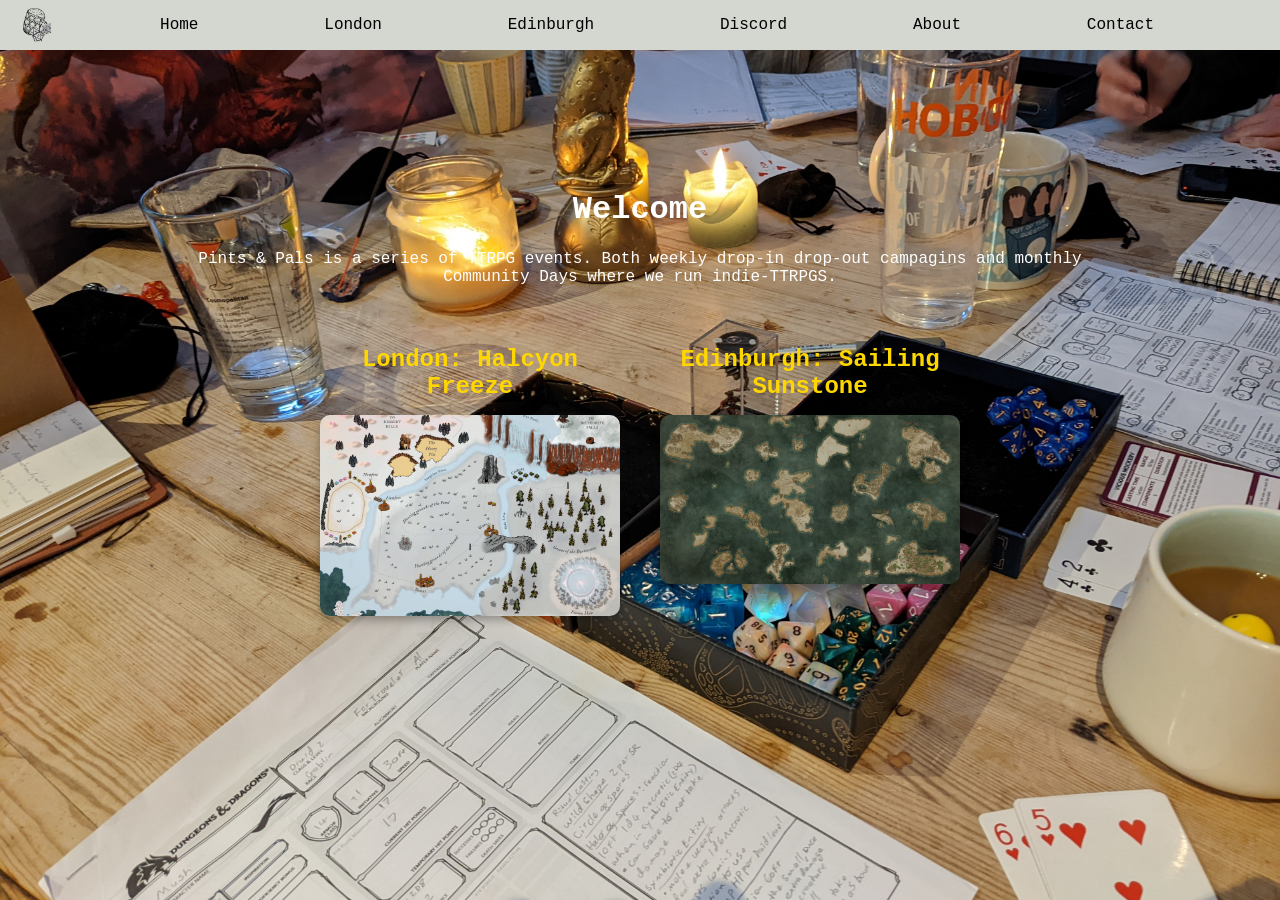
==== index.html @ a2d8130f "Update index.html adding PWA" ====
<!DOCTYPE html>
<html>
<head>
<meta name="viewport" content="width=device-width, initial-scale=1.0">
<meta charset="UTF-8">
<title>Home</title>
<link rel="stylesheet" href="style.css">

<link rel="manifest" href="manifest.json">
<meta name="theme-color" content="#D3D7CF">
</head>
<body>

<nav>
<div class="nav-container">
<div class="logo">
  <a href="index.html">
    <img src="logo.png" alt="Pints & Pals">
  </a>
</div>
<div class="menu-toggle" onclick="toggleMenu()">☰</div>
<ul class="nav-links" id="nav-links">
<li><a href="index.html">Home</a></li>
<li><a href="subpage.html">London</a></li>
<li><a href="Edi.html">Edinburgh</a></li>   
<li><a href="https://discord.gg/hZmJEGJ63Q" target="_blank">Discord</a></li>
<li><a href="about.html">About</a></li>
<li><a href="contact.html">Contact</a></li>
</ul>
</div>
</nav>

<div class="container">
<h1>Welcome</h1><p>Pints & Pals is a series of TTRPG events. Both weekly drop-in drop-out campagins and monthly Community Days where we run indie-TTRPGS.</p>
<div class="image-section">
  <div class="image-card">
    <h2><a href="subpage.html">London: Halcyon Freeze</a></h2>
    <a href="subpage.html"><img src="Pink_River.jpg" alt="London"></a>
  </div>
  <div class="image-card">
    <h2><a href="Edi.html">Edinburgh: Sailing Sunstone</a></h2>
    <a href="Edi.html"><img src="Sunstone.jpg" alt="Edinburgh"></a>
  </div>
</div>
<script src="menu.js"></script>

    <script>
if ("serviceWorker" in navigator) {
  navigator.serviceWorker.register("service-worker.js")
    .then(() => console.log("Service Worker Registered"));
}
</script>
</body>
</html>
---- style.css ----
body{
margin:0;
font-family:Courier New, monospace;
background-image:url("Background.jpg");
background-size:cover;
background-position:center;
background-attachment:fixed;
color:white;
}

nav{
background:#D3D7CF;
}

.nav-container{
display:flex;
align-items:center;
justify-content:space-between;
position:relative;
height:50px;
padding:0 20px;
}

/* Logo on left */

.logo{
display:flex;
align-items:center;
}
.logo img{
height:40px;
width:auto;
display:block;
}

/* Navigation links */

.nav-links{
list-style:none;
display:flex;
justify-content:space-evenly;
width:100%;
margin:0;
padding:0;
}

.nav-links a{
text-decoration:none;
color:black;
padding:14px 20px;
display:flex;
align-items:center;
transition:0.3s;
}

.nav-links a:hover{
background:#fb5a48;
}

@keyframes fadeIn{
from{opacity:0; transform:translateY(20px);}
to{opacity:1; transform:translateY(0);}
}

input, textarea{
width:260px;
padding:10px;
margin:10px;
border:none;
border-radius:4px;
}

button{
padding:10px 20px;
border:none;
background:#FA8CED;
cursor:pointer;
border-radius:5px;
}

.menu-toggle {
  display: none; /* hide on desktop */
}

@media (max-width: 768px) {
  .menu-toggle {
    display: block; /* show on mobile */
  }

  .nav-links {
    display: none;
    flex-direction: column;
    background: #D3D7CF;
    position: absolute;
    top: 50px;
    left: 0;
    width: 100%;
  }

  .nav-links.active {
    display: flex;
  }



}
.container{
padding:120px 20px;
text-align:center;
max-width:900px;
margin:auto;
animation:fadeIn 1.2s ease;

}
.blog-posts {
  margin-top: 40px;
  text-align: center;
}

.blog-posts .post {
  background: rgba(0,0,0,0.6); 
  padding: 20px;
  margin-bottom: 20px;
  border-radius: 10px;
  box-shadow: 0 4px 8px rgba(0,0,0,0.3);
  animation: fadeIn 1s ease;
}

.blog-posts .post h2 {
  margin-top: 0;
  color: #FFD700; 
}

.blog-posts .post p {
  color: #fff;
  line-height: 1.5;
}

/* Expandable Image Styles */
.expandable-image img {
  width: 100%;
  max-width: 600px;
  cursor: pointer;
  border-radius: 8px;
  margin: 20px 0;
  transition: transform 0.3s;
}

.expandable-image img:hover {
  transform: scale(1.05);
}
.expandable-images-container {
  display: flex;             /* puts images in a row */
  justify-content: center;   /* center them horizontally */
  gap: 20px;                 /* space between images */
  flex-wrap: wrap;           /* stack on smaller screens */
  margin: 20px 0;
}

.expandable-images-container .expandable-image img {
  width: 300px;              /* adjust size as needed */
  height: auto;
  border-radius: 8px;
  cursor: pointer;
  transition: transform 0.3s;
}

.expandable-images-container .expandable-image img:hover {
  transform: scale(1.05);
}

.modal {
  display: none; 
  position: fixed;
  z-index: 1000; 
  padding-top: 60px;
  left: 0;
  top: 0;
  width: 100%; 
  height: 100%; 
  overflow: auto; 
  background-color: rgba(0,0,0,0.8);
}

.modal-content {
  margin: auto;
  display: block;
  max-width: 90%;
  max-height: 90%;
  border-radius: 8px;
}

.close {
  position: absolute;
  top: 20px;
  right: 35px;
  color: #fff;
  font-size: 40px;
  font-weight: bold;
  cursor: pointer;
}
/* home page maps */
.image-section {
  display: flex;
  justify-content: center; 
  gap: 40px;               
  margin: 40px 20px;       
  flex-wrap: wrap;          
}

.image-card {
  text-align: center;
  max-width: 300px;
}

.image-card h2 {
  margin-bottom: 15px;
  /* remove color here if you want to apply it only to links */
}

.image-card h2 a {
  color: #FFD700;       /* gold for links */
  text-decoration: none; /* removes underline */
}

.image-card h2 a:hover {
  text-decoration: underline; /* optional hover effect */
}

.image-card img {
  width: 100%;             
  height: auto;
  border-radius: 10px;     
  box-shadow: 0 4px 10px rgba(0,0,0,0.3);
  transition: transform 0.3s;
}

.image-card img:hover {
  transform: scale(1.05);
}


.team-section {
  display: flex;
  justify-content: center; 
  gap: 30px;               
  margin: 60px 20px;       
  flex-wrap: wrap;          
}

.team-card {
  background: rgba(0,0,0,0.6); 
  border-radius: 10px;
  padding: 20px;
  text-align: center;
  max-width: 250px;           
  box-shadow: 0 4px 10px rgba(0,0,0,0.3);
  transition: transform 0.3s;
}

.team-card:hover {
  transform: scale(1.03);     
}

.team-card img {
  width: 100%;
  height: auto;
  border-radius: 10px;
  margin-bottom: 15px;
}

.team-card h3 {
  margin: 10px 0 5px;
  color: #FFD700;            
}

.team-card p {
  color: #fff;
  font-size: 0.9rem;
  line-height: 1.4;
}

/* Responsive: stack cards on narrow screens */
@media (max-width: 800px) {
  .team-section {
    flex-direction: column;
    align-items: center;
  }
}



/* map embeds */
.post iframe {
  width: 100%;
  height: 400px;
  border: none;
  border-radius: 8px;
  margin-top: 10px;
}
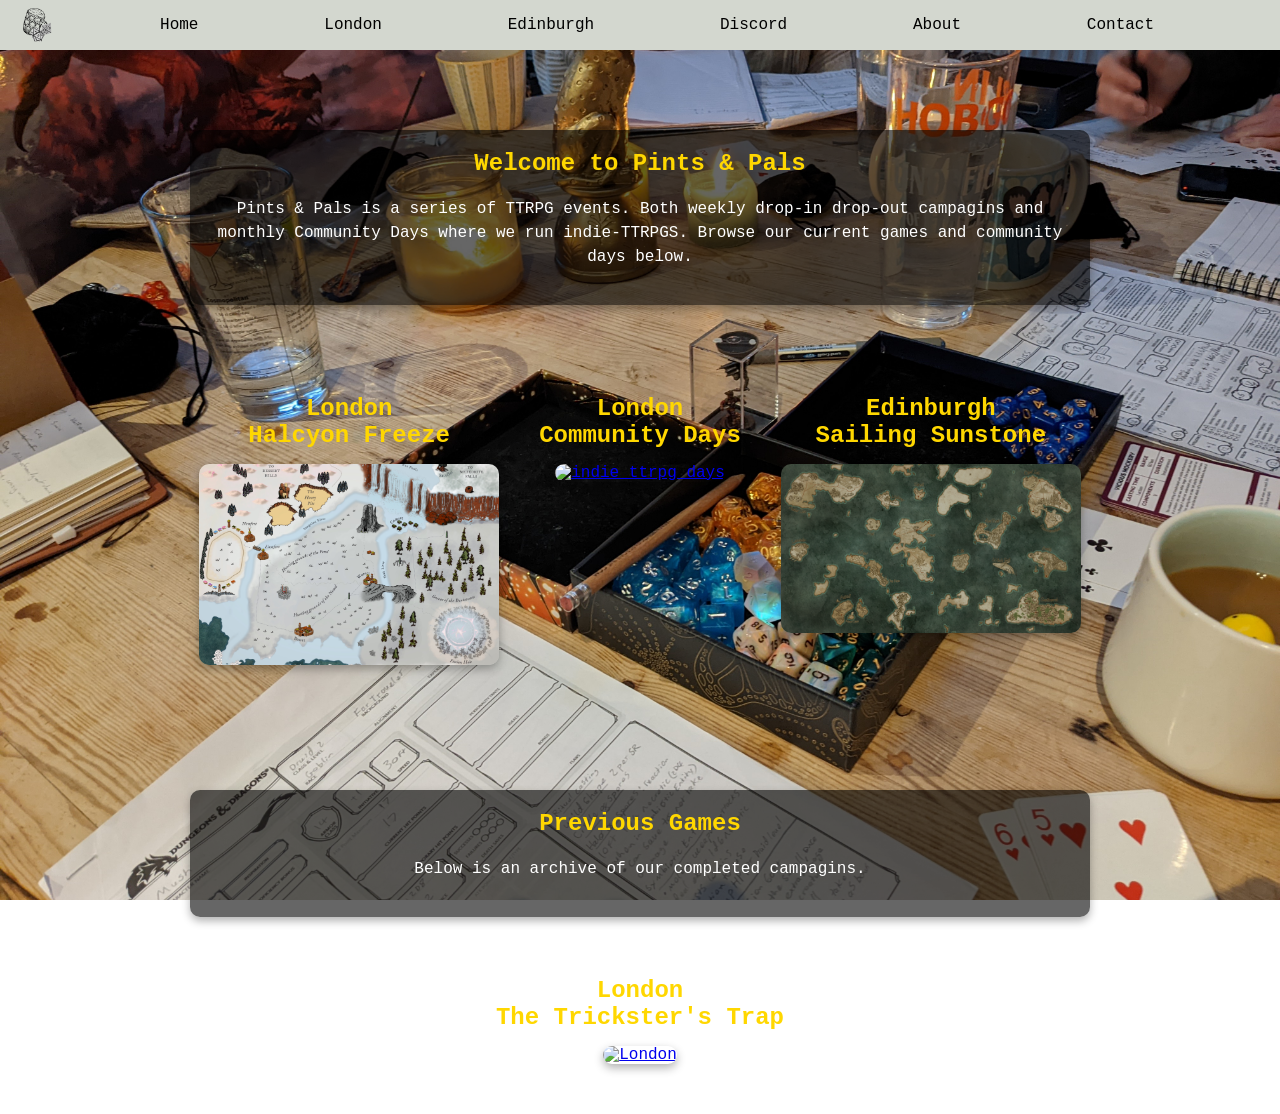
==== commit 3ba471c5: "Update index.html" ====
--- a/index.html
+++ b/index.html
@@ -21,7 +21,17 @@
 <div class="menu-toggle" onclick="toggleMenu()">☰</div>
 <ul class="nav-links" id="nav-links">
 <li><a href="index.html">Home</a></li>
-<li><a href="subpage.html">London</a></li>
+
+<li class="dropdown">
+<a href="#" onclick="toggleDropdown(event)">London</a>
+
+<ul class="dropdown-menu" id="london-menu">
+<li><a href="subpage.html">Halcyon Freeze</a></li>
+<li><a href="Trickster.html">The Trickster's Trap</a></li>
+<li><a href="community days.html">Community Days</a></li>
+</ul>
+</li>
+    
 <li><a href="Edi.html">Edinburgh</a></li>   
 <li><a href="https://discord.gg/hZmJEGJ63Q" target="_blank">Discord</a></li>
 <li><a href="about.html">About</a></li>
@@ -30,16 +40,41 @@
 </div>
 </nav>
 
+
+
+
 <div class="container">
-<h1>Welcome</h1><p>Pints & Pals is a series of TTRPG events. Both weekly drop-in drop-out campagins and monthly Community Days where we run indie-TTRPGS.</p>
+<div class="blog-posts">
+    <div class="post">
+      <h2>Welcome to Pints & Pals</h2>
+      <p>Pints & Pals is a series of TTRPG events. Both weekly drop-in drop-out campagins and monthly Community Days where we run indie-TTRPGS. Browse our current games and community days below.</p>
+    </div>
+</div>   
+</div>
+    
+<div class="image-section full-width">
+  <div class="image-card">
+    <h2><a href="subpage.html">London <br>Halcyon Freeze</a></h2>
+    <a href="subpage.html"><img src="Pink_River.jpg" alt="London"></a>
+  </div>
+
+  <div class="image-card">
+    <h2><a href="community days.html">London <br>Community Days</a></h2>
+    <a href="community days.html"><img src="communityday4.jpg" alt="indie ttrpg days"></a>
+  </div>
+
+  <div class="image-card">
+    <h2><a href="Edi.html">Edinburgh <br>Sailing Sunstone</a></h2>
+    <a href="Edi.html"><img src="Sunstone.jpg" alt="Edinburgh"></a>
+  </div>
+</div>
+    
+<div class="container">
+<div class="blog-posts"><div class="post"><h2>Previous Games</h2><p>Below is an archive of our completed campagins.</p></div></div>
 <div class="image-section">
   <div class="image-card">
-    <h2><a href="subpage.html">London: Halcyon Freeze</a></h2>
-    <a href="subpage.html"><img src="Pink_River.jpg" alt="London"></a>
-  </div>
-  <div class="image-card">
-    <h2><a href="Edi.html">Edinburgh: Sailing Sunstone</a></h2>
-    <a href="Edi.html"><img src="Sunstone.jpg" alt="Edinburgh"></a>
+    <h2><a href="subpage.html">London <br> The Trickster's Trap</a></h2>
+    <a href="subpage.html"><img src="Moonstone.png" alt="London"></a>
   </div>
 </div>
 <script src="menu.js"></script>
--- a/style.css
+++ b/style.css
@@ -1,4 +1,3 @@
-
 body{
 margin:0;
 font-family:Courier New, monospace;
@@ -58,6 +57,90 @@
 background:#fb5a48;
 }
 
+.menu-toggle {
+display:none;
+}
+
+/* -------------------- */
+/* DROPDOWN MENU FIX */
+/* -------------------- */
+
+.dropdown{
+position:relative;
+}
+
+.dropdown-menu{
+display:none;
+position:absolute;
+background:#D3D7CF;
+list-style:none;
+padding:0;
+margin:0;
+min-width:180px;
+box-shadow:0 4px 8px rgba(0,0,0,0.2);
+}
+
+.dropdown-menu li a{
+display:block;
+padding:10px;
+text-decoration:none;
+color:black;
+}
+
+.dropdown-menu li a:hover{
+background:#fb5a48;
+}
+
+.dropdown-menu.show{
+display:block;
+}
+
+/* Desktop hover dropdown */
+
+@media (min-width:768px){
+.dropdown:hover .dropdown-menu{
+display:block;
+}
+}
+
+/* -------------------- */
+/* MOBILE NAVIGATION */
+/* -------------------- */
+
+@media (max-width:768px){
+
+.menu-toggle{
+display:block;
+}
+
+.nav-links{
+display:none;
+flex-direction:column;
+background:#D3D7CF;
+position:absolute;
+top:50px;
+left:0;
+width:100%;
+}
+
+.nav-links.active{
+display:flex;
+}
+
+/* Make dropdown behave nicely in stacked menu */
+
+.dropdown-menu{
+position:static;
+box-shadow:none;
+background:#D3D7CF;
+}
+
+}
+
+
+/* REST OF MY CSS */
+
+
 @keyframes fadeIn{
 from{opacity:0; transform:translateY(20px);}
 to{opacity:1; transform:translateY(0);}
@@ -79,166 +162,145 @@
 border-radius:5px;
 }
 
-.menu-toggle {
-  display: none; /* hide on desktop */
-}
-
-@media (max-width: 768px) {
-  .menu-toggle {
-    display: block; /* show on mobile */
-  }
-
-  .nav-links {
-    display: none;
-    flex-direction: column;
-    background: #D3D7CF;
-    position: absolute;
-    top: 50px;
-    left: 0;
-    width: 100%;
-  }
-
-  .nav-links.active {
-    display: flex;
-  }
-
-
-
-}
 .container{
-padding:120px 20px;
+padding:40px 10px 10px;
 text-align:center;
 max-width:900px;
 margin:auto;
 animation:fadeIn 1.2s ease;
-
-}
-.blog-posts {
-  margin-top: 40px;
-  text-align: center;
-}
-
-.blog-posts .post {
-  background: rgba(0,0,0,0.6); 
-  padding: 20px;
-  margin-bottom: 20px;
-  border-radius: 10px;
-  box-shadow: 0 4px 8px rgba(0,0,0,0.3);
-  animation: fadeIn 1s ease;
-}
-
-.blog-posts .post h2 {
-  margin-top: 0;
-  color: #FFD700; 
-}
-
-.blog-posts .post p {
-  color: #fff;
-  line-height: 1.5;
+}
+
+.blog-posts{
+margin-top:40px;
+text-align:center;
+}
+
+.blog-posts .post{
+background:rgba(0,0,0,0.6);
+padding:20px;
+margin-bottom:20px;
+border-radius:10px;
+box-shadow:0 4px 8px rgba(0,0,0,0.3);
+animation:fadeIn 1s ease;
+}
+
+.blog-posts .post h2{
+margin-top:0;
+color:#FFD700;
+}
+
+.blog-posts .post p{
+color:#fff;
+line-height:1.5;
 }
 
 /* Expandable Image Styles */
-.expandable-image img {
-  width: 100%;
-  max-width: 600px;
-  cursor: pointer;
-  border-radius: 8px;
-  margin: 20px 0;
-  transition: transform 0.3s;
-}
-
-.expandable-image img:hover {
-  transform: scale(1.05);
-}
-.expandable-images-container {
-  display: flex;             /* puts images in a row */
-  justify-content: center;   /* center them horizontally */
-  gap: 20px;                 /* space between images */
-  flex-wrap: wrap;           /* stack on smaller screens */
-  margin: 20px 0;
-}
-
-.expandable-images-container .expandable-image img {
-  width: 300px;              /* adjust size as needed */
-  height: auto;
-  border-radius: 8px;
-  cursor: pointer;
-  transition: transform 0.3s;
-}
-
-.expandable-images-container .expandable-image img:hover {
-  transform: scale(1.05);
-}
-
-.modal {
-  display: none; 
-  position: fixed;
-  z-index: 1000; 
-  padding-top: 60px;
-  left: 0;
-  top: 0;
-  width: 100%; 
-  height: 100%; 
-  overflow: auto; 
-  background-color: rgba(0,0,0,0.8);
-}
-
-.modal-content {
-  margin: auto;
-  display: block;
-  max-width: 90%;
-  max-height: 90%;
-  border-radius: 8px;
-}
-
-.close {
-  position: absolute;
-  top: 20px;
-  right: 35px;
-  color: #fff;
-  font-size: 40px;
-  font-weight: bold;
-  cursor: pointer;
-}
+
+.expandable-image img{
+width:100%;
+max-width:600px;
+cursor:pointer;
+border-radius:8px;
+margin:20px 0;
+transition:transform 0.3s;
+}
+
+.expandable-image img:hover{
+transform:scale(1.05);
+}
+
+.expandable-images-container{
+display:flex;
+justify-content:center;
+gap:20px;
+flex-wrap:wrap;
+margin:20px 0;
+}
+
+.expandable-images-container .expandable-image img{
+width:300px;
+height:auto;
+border-radius:8px;
+cursor:pointer;
+transition:transform 0.3s;
+}
+
+.expandable-images-container .expandable-image img:hover{
+transform:scale(1.05);
+}
+
+.modal{
+display:none;
+position:fixed;
+z-index:1000;
+padding-top:60px;
+left:0;
+top:0;
+width:100%;
+height:100%;
+overflow:auto;
+background-color:rgba(0,0,0,0.8);
+}
+
+.modal-content{
+margin:auto;
+display:block;
+max-width:90%;
+max-height:90%;
+border-radius:8px;
+}
+
+.close{
+position:absolute;
+top:20px;
+right:35px;
+color:#fff;
+font-size:40px;
+font-weight:bold;
+cursor:pointer;
+}
+
 /* home page maps */
-.image-section {
-  display: flex;
-  justify-content: center; 
-  gap: 40px;               
-  margin: 40px 20px;       
-  flex-wrap: wrap;          
-}
-
-.image-card {
-  text-align: center;
-  max-width: 300px;
-}
-
-.image-card h2 {
-  margin-bottom: 15px;
-  /* remove color here if you want to apply it only to links */
-}
-
-.image-card h2 a {
-  color: #FFD700;       /* gold for links */
-  text-decoration: none; /* removes underline */
-}
-
-.image-card h2 a:hover {
-  text-decoration: underline; /* optional hover effect */
-}
-
-.image-card img {
-  width: 100%;             
-  height: auto;
-  border-radius: 10px;     
-  box-shadow: 0 4px 10px rgba(0,0,0,0.3);
-  transition: transform 0.3s;
-}
-
-.image-card img:hover {
-  transform: scale(1.05);
-}
+
+.image-section{
+display:flex;
+justify-content:center;
+gap:40px;
+margin:40px 20px;
+flex-wrap:wrap;
+}
+
+.image-card{
+text-align:center;
+max-width:300px;
+}
+
+.image-card h2{
+margin-bottom:15px;
+}
+
+.image-card h2 a{
+color:#FFD700;
+text-decoration:none;
+}
+
+.image-card h2 a:hover{
+text-decoration:underline;
+}
+
+.image-card img{
+width:100%;
+height:auto;
+border-radius:10px;
+box-shadow:0 4px 10px rgba(0,0,0,0.3);
+transition:transform 0.3s;
+}
+
+.image-card img:hover{
+transform:scale(1.05);
+}
+
+
 
 
 .team-section {
@@ -301,7 +363,10 @@
 }
 
 
-
-
-
-
+/*fix for container issue for floating images on index page*/
+.full-width {
+  max-width: 1200px;
+  margin: 40px auto;
+  padding: 0 20px;
+}
+
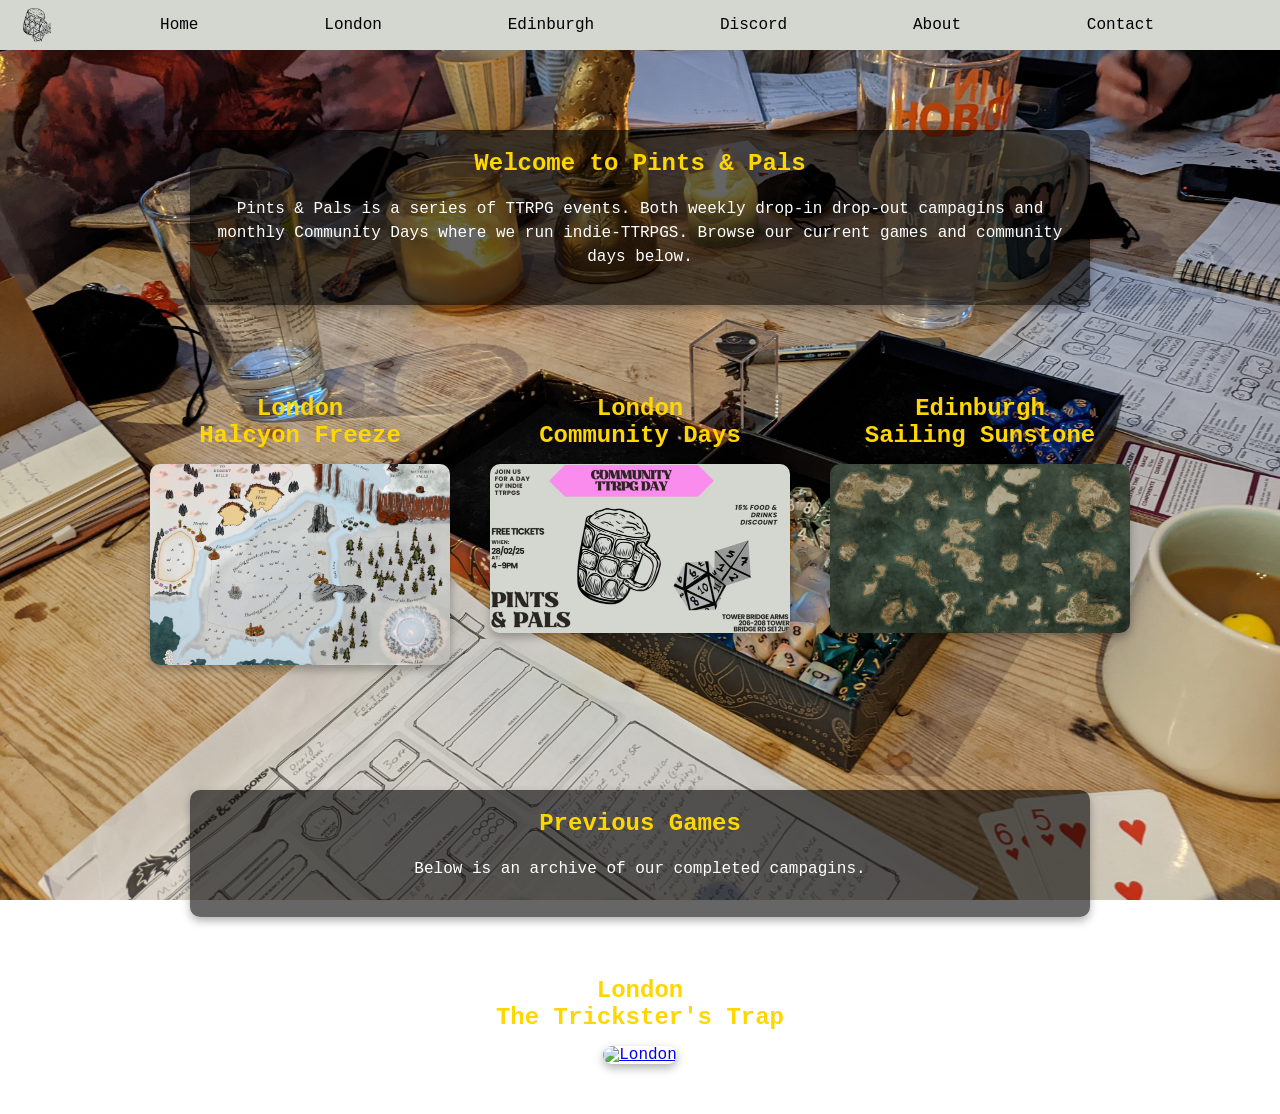
==== commit 5cbc5cbd: "Update index.html" ====
--- a/index.html
+++ b/index.html
@@ -33,7 +33,7 @@
 </li>
     
 <li><a href="Edi.html">Edinburgh</a></li>   
-<li><a href="https://discord.gg/hZmJEGJ63Q" target="_blank">Discord</a></li>
+<li><a href="https://discord.gg/yRrmKzBs" target="_blank">Discord</a></li>
 <li><a href="about.html">About</a></li>
 <li><a href="contact.html">Contact</a></li>
 </ul>
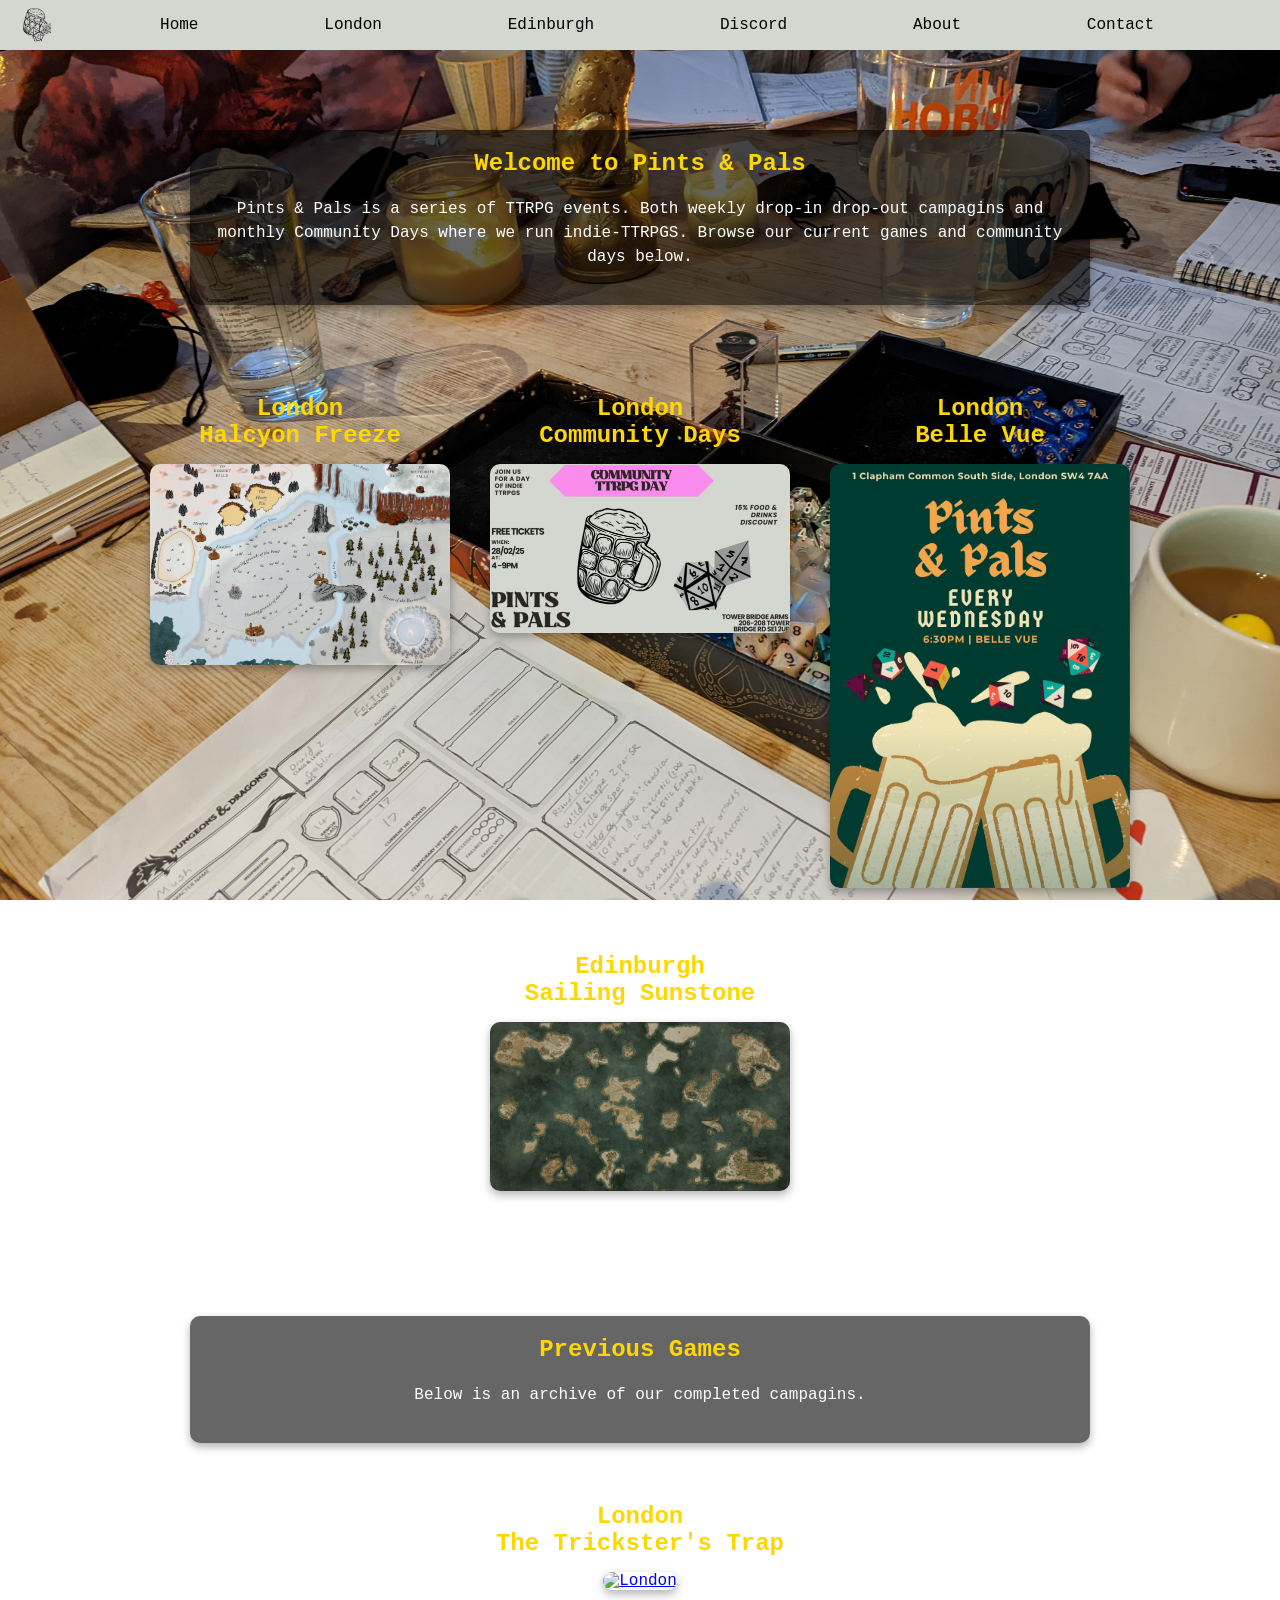
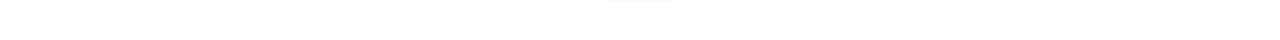
==== commit 7a85741d: "Update index.html" ====
--- a/index.html
+++ b/index.html
@@ -33,7 +33,7 @@
 </li>
     
 <li><a href="Edi.html">Edinburgh</a></li>   
-<li><a href="https://discord.gg/yRrmKzBs" target="_blank">Discord</a></li>
+<li><a href="https://discord.gg/hZmJEGJ63Q" target="_blank">Discord</a></li>
 <li><a href="about.html">About</a></li>
 <li><a href="contact.html">Contact</a></li>
 </ul>
@@ -57,10 +57,16 @@
     <h2><a href="subpage.html">London <br>Halcyon Freeze</a></h2>
     <a href="subpage.html"><img src="Pink_River.jpg" alt="London"></a>
   </div>
+    
 
   <div class="image-card">
     <h2><a href="community days.html">London <br>Community Days</a></h2>
     <a href="community days.html"><img src="communityday4.jpg" alt="indie ttrpg days"></a>
+  </div>
+
+    <div class="image-card">
+    <h2><a href="Lnd2.html">London <br>Belle Vue</a></h2>
+    <a href="Lnd2.html"><img src="Pints and Pals new poster.png" alt="Belle Vue campagin"></a>
   </div>
 
   <div class="image-card">
@@ -87,3 +93,4 @@
 </script>
 </body>
 </html>
+
